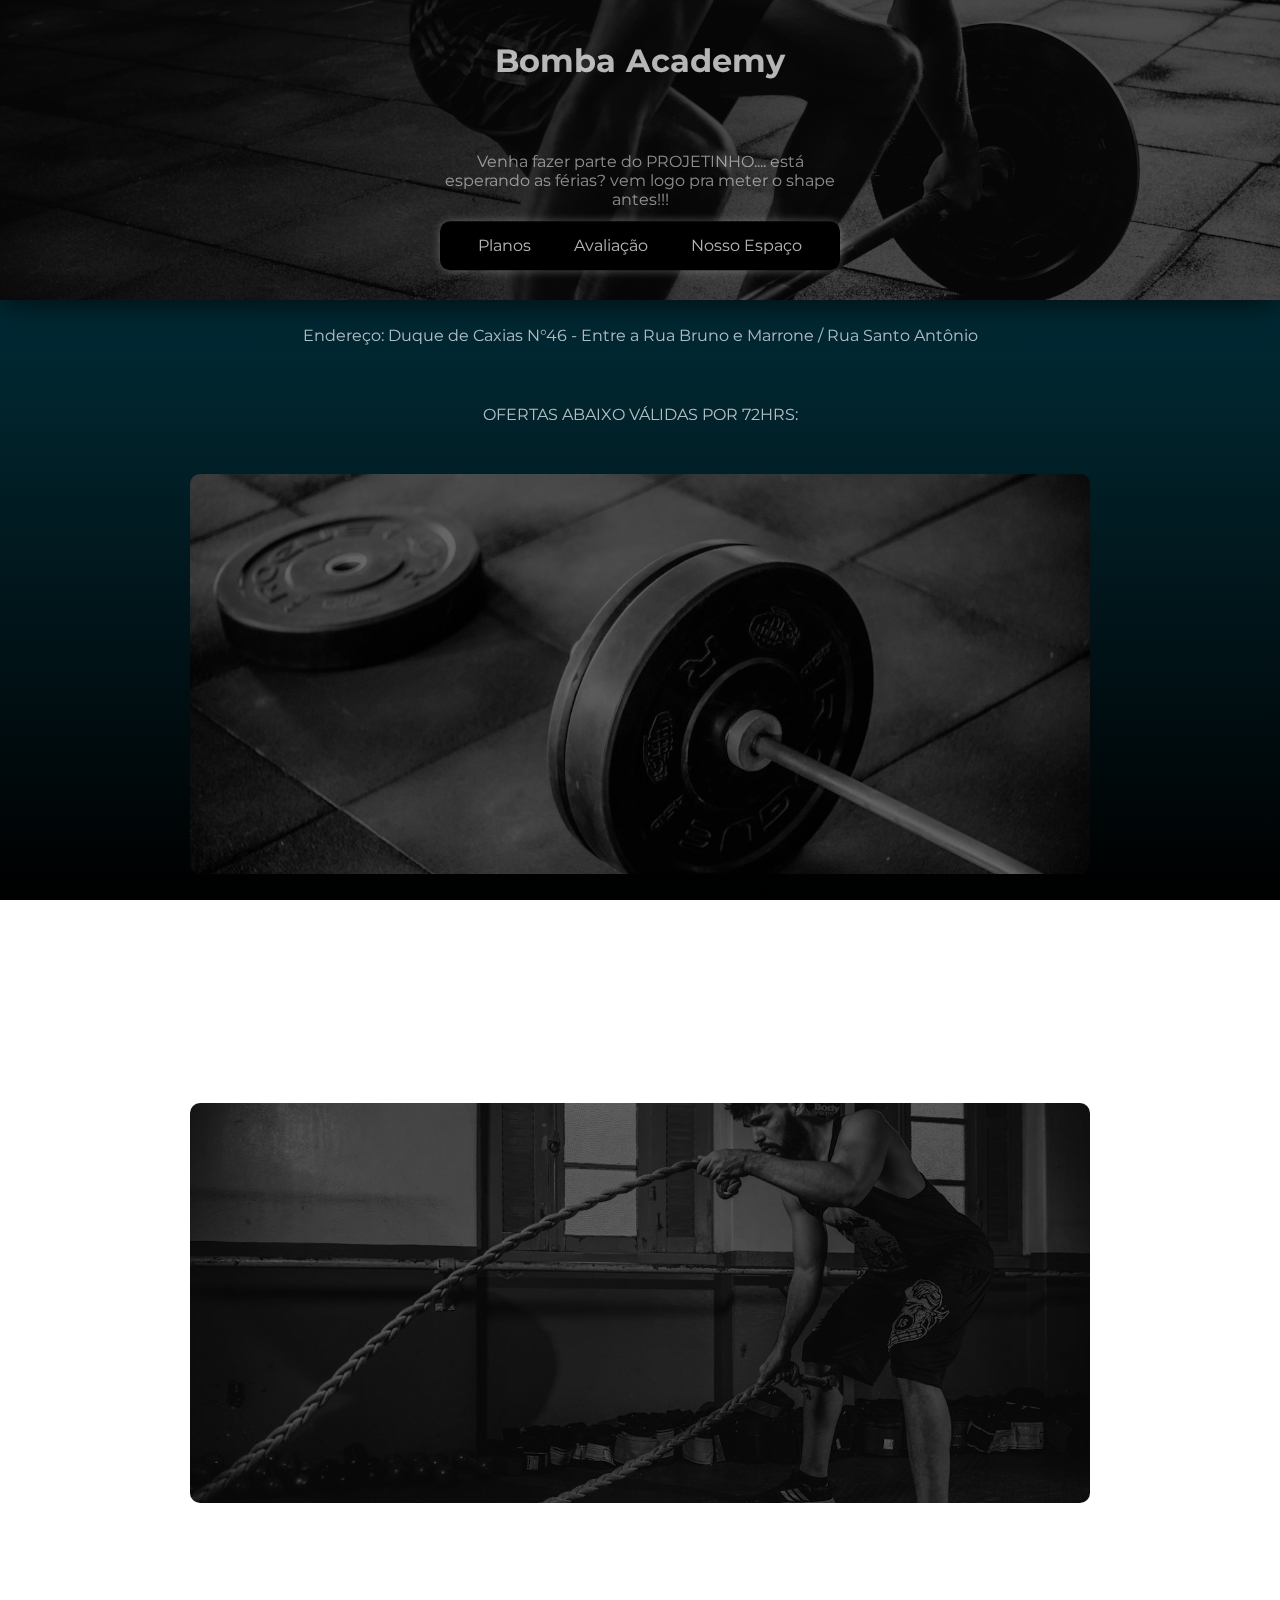
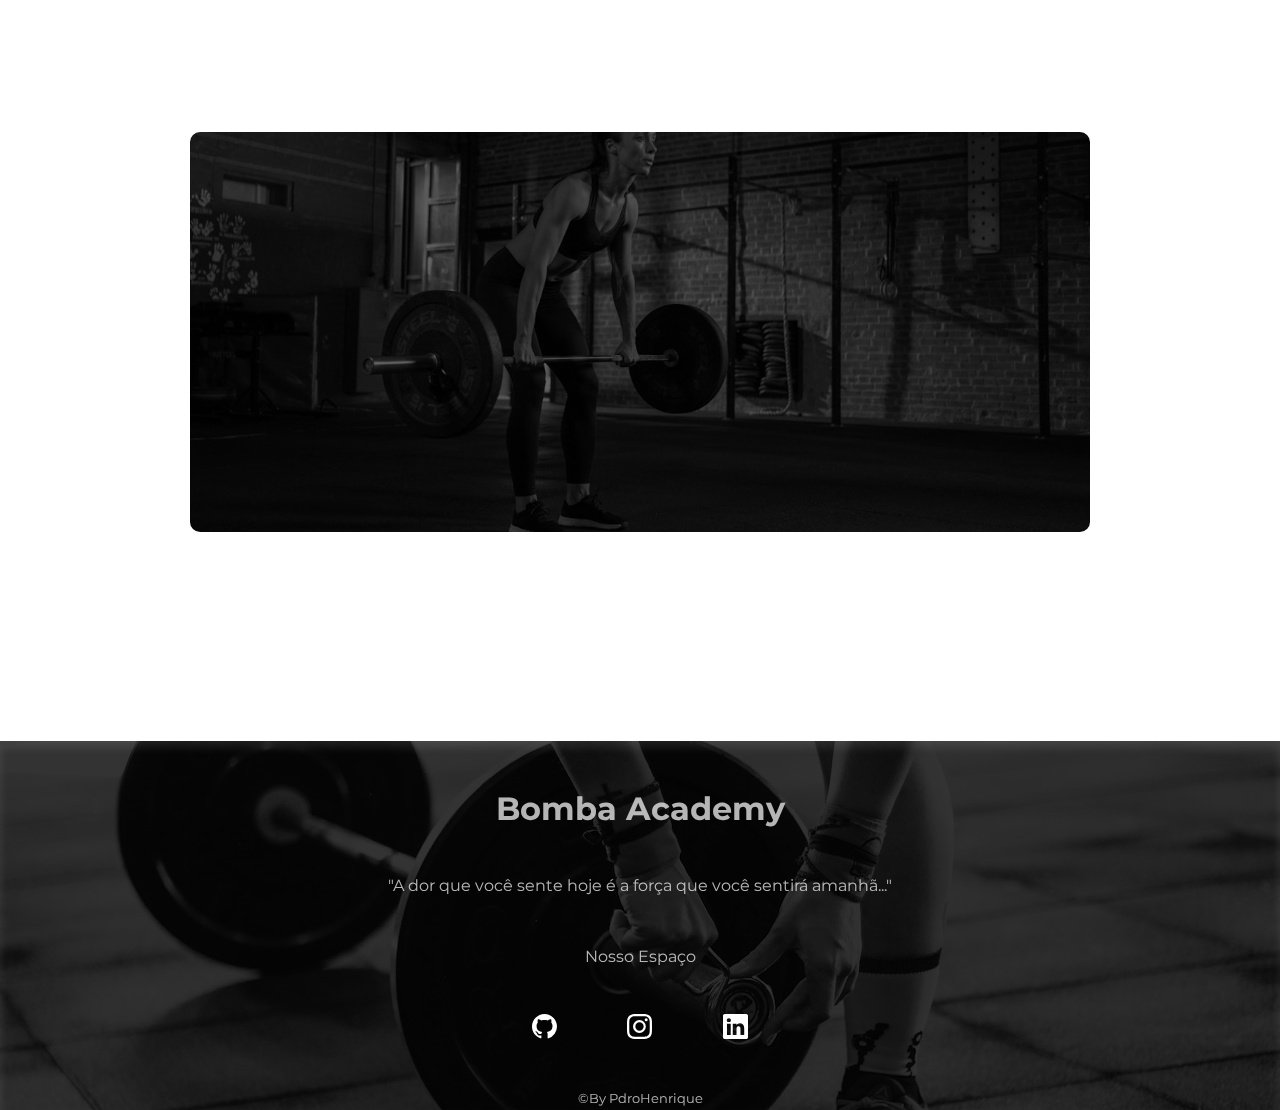
==== index.html @ 067bb62d "projeto academia atualizado" ====
<!DOCTYPE html>
<html lang="pt-BR">

<head>
    <meta charset="UTF-8">
    <meta name="viewport" content="width=device-width, initial-scale=1.0">
    <title>Bomba Academy</title>
    <link rel="stylesheet" href="styles/style.css">
    <link rel="stylesheet" href="styles/media.css">
</head>

<body>

    <main id="container-main">
        <div class="carousel">
            <div class="carousel-images">
                <img src="img/roulette/img-roll1.jpg" alt="Imagem 1">
                <img src="img/roulette/img-roll2.jpg" alt="Imagem 2">
                <img src="img/roulette/img-roll3.jpg" alt="Imagem 3">
            </div>
            <h1>Bomba<span>Academy</span></h1>
            <p>
                Venha fazer parte do PROJETINHO.... está esperando as férias? vem logo pra meter o shape antes!!!
            </p>
        </div>
        <nav id="container-menu">
            <ul>
                <li><a href="index.html">Planos</a></li>
                <li><a href="avaliable.html">Avaliação</a></li>
                <li><a href="about.html">Nosso Espaço</a></li>
            </ul>
        </nav>
        <section id="container-content">
            <p>
                Endereço: Duque de Caxias N°46 - Entre a Rua Bruno e Marrone / Rua Santo Antônio
            </p>
            
        </section>
        
        <section class="container-button">
            
            <p>
                OFERTAS ABAIXO VÁLIDAS POR 72HRS:
            </p>

            <section class="container-button">
                <div class="container-img" id="image-yearly">
                    <img src="img/anual.jpg" alt="Foto Anual">
                    <ul>
                        <li> <img class="image-svg" src="img/washer.svg" alt=""> Sem Restrição de horário</li>
                        <li><img class="image-svg" src="img/washer.svg" alt=""> Acesso livre a todas as aulas</li>
                        <li><img class="image-svg" src="img/washer.svg" alt=""> Direito a um armário pessoal</li>
                        <li><img class="image-svg" src="img/washer.svg" alt=""> Direito a vaga no estacionamento</li>
                        <li><img class="image-svg" src="img/washer.svg" alt=""> Participa dos sorteios mensais</li>
                    </ul>
                </div>
                <p>
                    PLANO ANUAL: R$ 1.368.00 - 5% OFF!!!
                </P>
                <a href="payment-pag.html" target="_blank" rel="noopener noreferrer"><button> Tá ruim? Matricula ae</button></a>
            </section>
     
            <section class="container-button">
                <div class="container-img" id="image-monthly">
                    <img src="img/mensal.jpg" alt="Foto mensal">
                    <ul>
                        <li> <img class="image-svg" src="img/washer.svg" alt=""> Horário: 13hrs ás 17hrs</li>
                        <li><img class="image-svg" src="img/washer.svg" alt=""> De Segunda á Sexta</li>
                        <li><img class="image-svg" src="img/washer.svg" alt=""> Sem direito a armário</li>
                        <li><img class="image-svg" src="img/washer.svg" alt=""> Sem direito ao estacionamento</li>
                        <li><img class="image-svg" src="img/washer.svg" alt=""> Sem sorteios</li>
                    </ul>
                </div>
                <p>
                    PLANO MENSAL: R$ 120.00
                </p>
                <a href="payment-mensal.html" target="_blank" rel="noopener noreferrer"><button>Tá ruim? Matricula ae</button></a>
            </section>

            <section class="container-button">
                <div class="container-img" id="image-weekly">
                    <img src="img/semanal.jpg" alt="Foto semanal">
                    <ul>
                        <li> <img class="image-svg" src="img/washer.svg" alt=""> Horário: 15hrs ás 19hrs</li>
                        <li><img class="image-svg" src="img/washer.svg" alt=""> De Segunda á Sexta</li>
                        <li><img class="image-svg" src="img/washer.svg" alt=""> Sem direito a armário</li>
                        <li><img class="image-svg" src="img/washer.svg" alt=""> Sem direito ao estacionamento</li>
                        <li><img class="image-svg" src="img/washer.svg" alt=""> Sem sorteios</li>
                    </ul>                
                </div>
                <p>
                    PLANO SEMANAL: R$ 64.99
                </p>
                <a href="payment-week.html" target="_blank" rel="noopener noreferrer"><button>Tá ruim? Matricula ae</button></a>
            </section>
            
        </section>
    </main>

    <footer>
        <section id="container-footer">
            <h1>Bomba Academy</h1>
            <p>"A dor que você sente hoje é a força que você sentirá amanhã..."</p>
            <a href="about.html" target="_blank"  rel="noopener noreferrer">Nosso Espaço</a>
            <ul>
                <li><a class="footer-social" href="#"><abbr title="GitHub"><img src="img/social/github.svg" alt=""></abbr></a></li>
                <li><a class="footer-social" href="#"><abbr title="Instagram"><img src="img/social/instagram.svg" alt=""></abbr></a></li>
                <li><a class="footer-social" href="#"><abbr title="Linkedln"><img src="img/social/linkedin.svg" alt=""></abbr></a></li>
            </ul>
            <p>&copy;By PdroHenrique</p>
        </section>
    </footer>
    
    <script src="js/script.js"></script>
</body>

</html>
---- styles/style.css ----
@charset "UTF-8";

@import url('https://fonts.googleapis.com/css2?family=Montserrat:ital,wght@0,100..900;1,100..900&display=swap');
* 
{
    margin: 0px;
    padding: 0px;
    box-sizing: border-box;
    font-family: "Montserrat", sans-serif;
    color: rgba(255, 255, 255, 0.705);
    -webkit-tap-highlight-color: transparent;
}


input::-webkit-outer-spin-button,
input::-webkit-inner-spin-button 
{
    -webkit-appearance: none;
}

body::-webkit-scrollbar
{
    background-color: #011F26;
    width: 10px;
}

body::-webkit-scrollbar-thumb
{
    background-color: white;
    border-radius: 20px;
}


button
{
    cursor: pointer;
    background-color: #ffffff23;
    transform: scale(1.0);
    box-shadow: 0px 0px 5px rgba(255, 255, 255, 0.363);
    transition: box-shadow 0.5s ease-in-out, transform 0.2s;
    letter-spacing: 2px;
}
button:hover
{
    box-shadow: 0px 0px 7px 2px rgba(255, 255, 255, 0.363);
}

button:active
{
    box-shadow: 0px 0px 20px 5px rgba(255, 255, 255, 0.363);
    transform: scale(0.97);
}

body 
{
    max-width: 100vw;
    background:  linear-gradient(0deg, rgba(0,0,0,1) 0%, rgba(1,45,56,1) 70%, rgba(2,81,100,1) 100%, rgba(2,85,105,1) 100%);
    background-position: center center;
    background-repeat: no-repeat;
    background-attachment: fixed;
    height: 100vh;
    position: relative;
}

.carousel 
{
    position: relative;
    max-width: 100vw;
    height: 300px;
    margin: auto;
    overflow: hidden;
    box-shadow: 0px 6px 30px rgba(0, 0, 0, 0.658);
    margin-bottom: 1em;
}

.carousel-images
{
    display: flex;
    transition: transform 0.5s ease;
    width: 100vw;
}

.carousel-images>img 
{
    object-fit: cover;
    filter: brightness(30%) grayscale(100);
    width: 100vw;
}
.carousel h1 
{
    position: absolute;
    top: 20%;
    left: 50%;
    transform: translate(-50%, -50%);
}

span 
{
    margin-left: 10px;
}
.carousel p
{
    position: absolute;
    top: 60%;
    left: 50%;
    transform: translate(-50%, -50%);
    width: 400px;
    text-align: center;
    color: rgba(255, 255, 255, 0.534);

    
}

#container-menu
{
    width: 400px;
    position: absolute;
    z-index: 1;
    top: 26%;
    left: 50%;
    transform: translate(-50%, -26%);
    box-shadow: 0px 0px 10px rgba(255, 255, 255, 0.281);
    border-radius: 10px;
    padding-block: 10px;
    background-color: rgb(0, 0, 0);
}
#container-menu > ul, li
{
    display: flex;
    justify-content: space-evenly;
    list-style: none;
    transition: filter 0.5s ease-in-out;
}
#container-menu > ul a
{
    text-decoration: none;
    padding: 5px;
    background-color: rgba(0, 0, 0, 0);
    position: relative;
}
#container-menu > ul a::after
{
    content: "";
    position: absolute;
    width: 100%;
    transform: scaleX(0);
    height: 2px;
    bottom: -2px;
    left: 0;
    background-color: white;
    transform-origin: bottom left;
    transition: transform 0.3s ease-out;
}
#container-menu > ul a:hover::after
{
    transform: scaleX(1);
    transform-origin: bottom left;
}

#container-menu > ul:hover > :not(:hover)
{
     
    filter: blur(1px);
}


#container-content p 
{
    margin-block-end: 40px;
}

#container-content, .container-button p 
{
    padding: 10px;
    text-align: center;
    font-weight: 400;
}



.container-button 
{
    display: flex;
    flex-direction: column;
    align-items: center;
    gap: 40px;
    padding-bottom: 20px;
    position: relative;
}

.container-button button 
{
    padding: 10px;
    text-align: center;
    font-size: 0.9rem;
    font-weight: 500;
    height: 50px;
    border-radius: 10px;
    border: none;
}

.container-button > div 
{
    position: relative;
    width: 400px;
    height: 300px;
    margin: auto;
    filter: grayscale(100%);
    transition: height 0.5s;
}

.container-img > img 
{
    width: 100%;
    height: 100%;
    object-fit: cover;
    object-position: center center;
    filter: brightness(40%);
    transition: filter 0.5s, box-shadow 0.5s;
    border-radius: 10px;
}

.container-img > img:hover 
{
    box-shadow: 0px 0px 10px 5px rgba(255, 255, 255, 0.363);
}

.image-svg
{
    width: 24px;
}

.container-img ul
{
    position: absolute;
    top: 50%;
    left: 50%;
    font-size: 0.9rem;
    list-style: none;
    transform: translate(-50%, -50%);
    white-space: nowrap;
    display: flex;
    flex-direction: column;
    gap: 30px;
    font-weight: 600;
    visibility: hidden;
    opacity: 0;
    transition: opacity 0.5s;
    cursor: default;
}

.container-img li
{
    display: flex;
    align-items: center;
    gap: 4px;
}


footer
{
    background-image: url("../img/footer-img.jpg");
    background-position: center center;
    background-size: cover;
    background-repeat: no-repeat;
}

footer > section
{
    display: flex;
    flex-direction: column;
    gap: 3em;
    align-items: center;
    box-shadow: inset 0px 6px 10px rgba(255, 255, 255, 0.11);
    padding-top: 3em;
    backdrop-filter: brightness(20%) grayscale(100%);
}

#container-footer > h1
{
    font-size: 2em;
}

#container-footer h1 + p
{
    text-align: center;
    font-size: 1em;
    
}

footer p 
{
    font-size: 0.8rem;
    padding-bottom: 4px;
}

footer ul
{
    list-style: none;
    display: flex;
    justify-content: space-between;
    width: 215.53px;
}

footer a
{
    text-decoration: none;
}
footer a:hover
{
    text-decoration: underline;
}

.footer-social img
{
    filter: brightness(0) saturate(100%) invert(100%) sepia(100%) saturate(1%) hue-rotate(20deg) brightness(103%) contrast(101%);
    width: 25px;
}
---- styles/media.css ----
@charset "UTF-8";

@media screen and (min-width: 768px) and (max-width: 992px)
{
    .container-button > div 
    {
        width: 700px;
        height: 400px;
        transition: width 0.5s ease-in-out, height 0.5s ease-in-out;
    }
    .container-about
    {
        width: 700px;
        transition: width 0.5s ease-in-out, height 0.5s ease-in-out;

    }
}


@media screen and (min-width: 992px) and (max-width: 1200px)
{
    .container-button > div 
    {
        width: 800px;
        height: 400px;
        transition: width 0.5s ease-in-out, height 0.5s ease-in-out;
    }
}

@media screen and (min-width: 1201px)
{
    .container-button > div 
    {
        width: 900px;
        height: 400px;
        transition: width 0.5s ease-in-out, height 0.5s ease-in-out;
    }
}
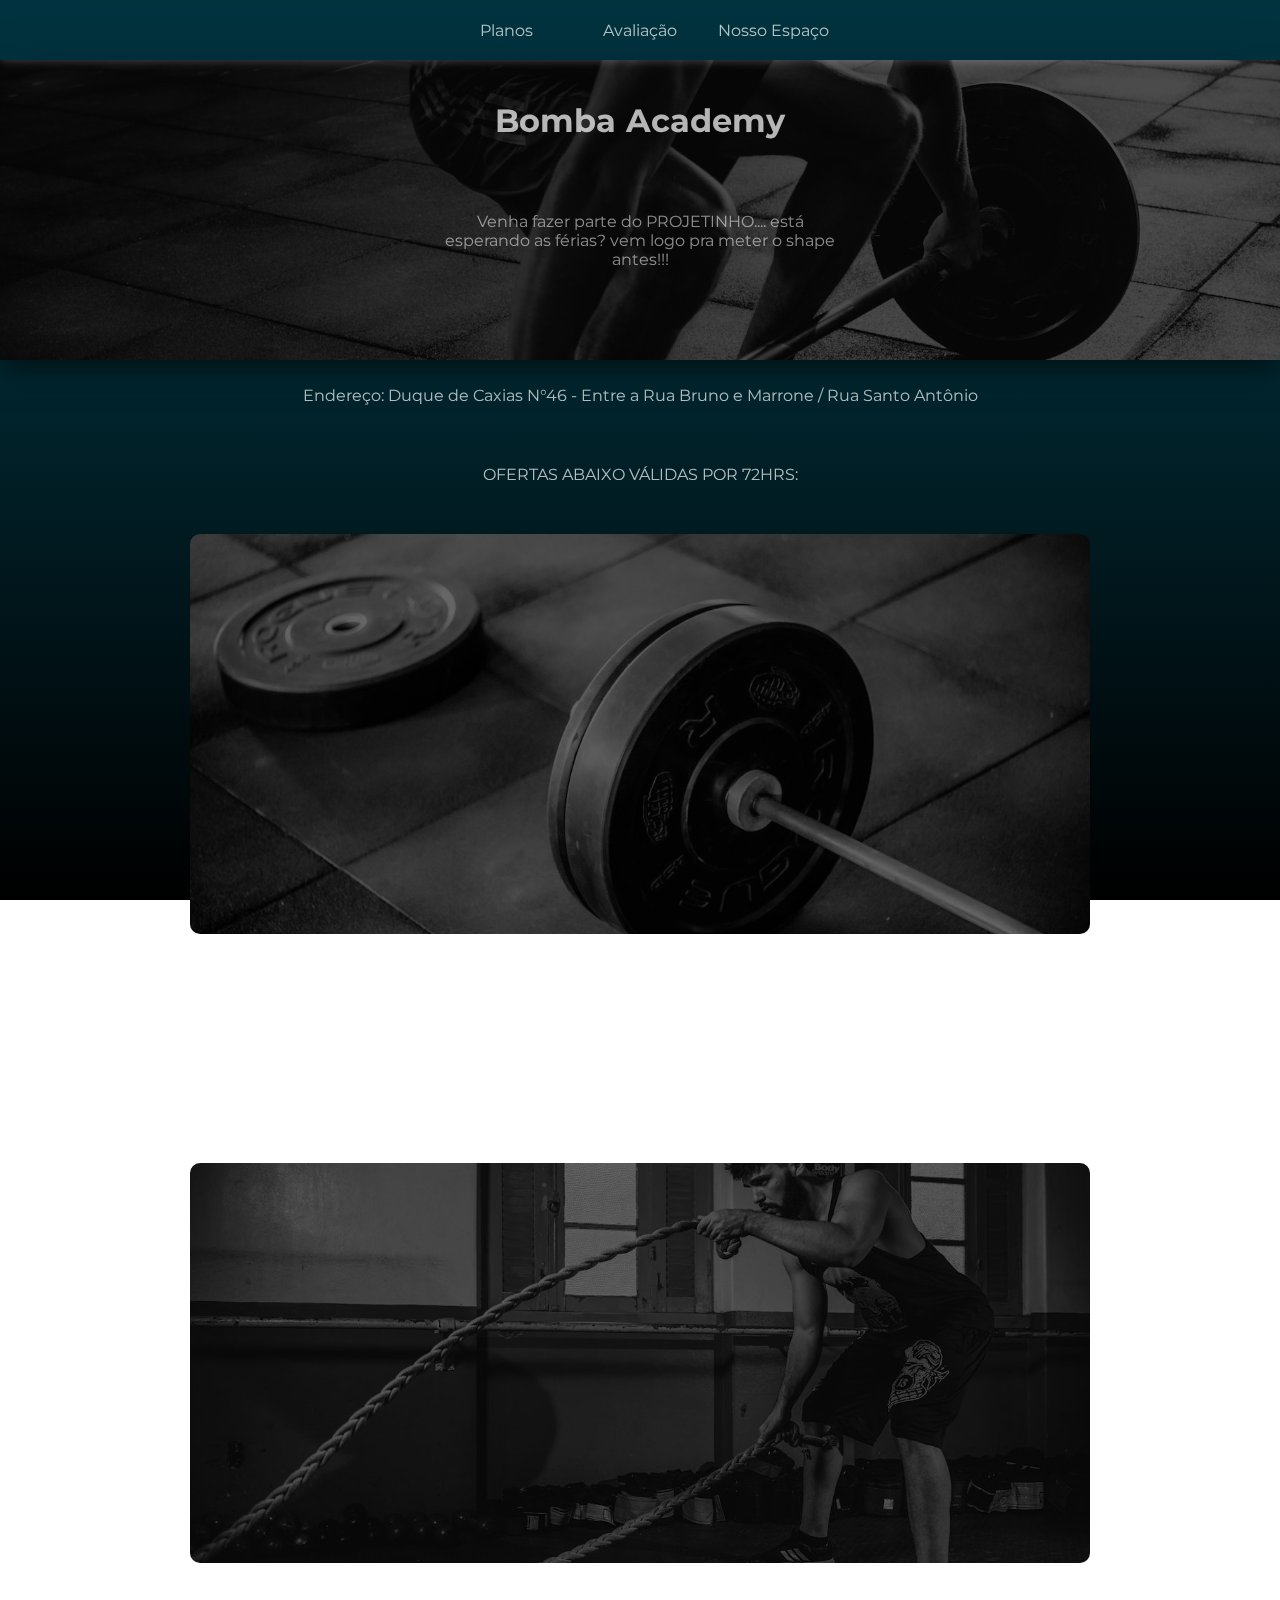
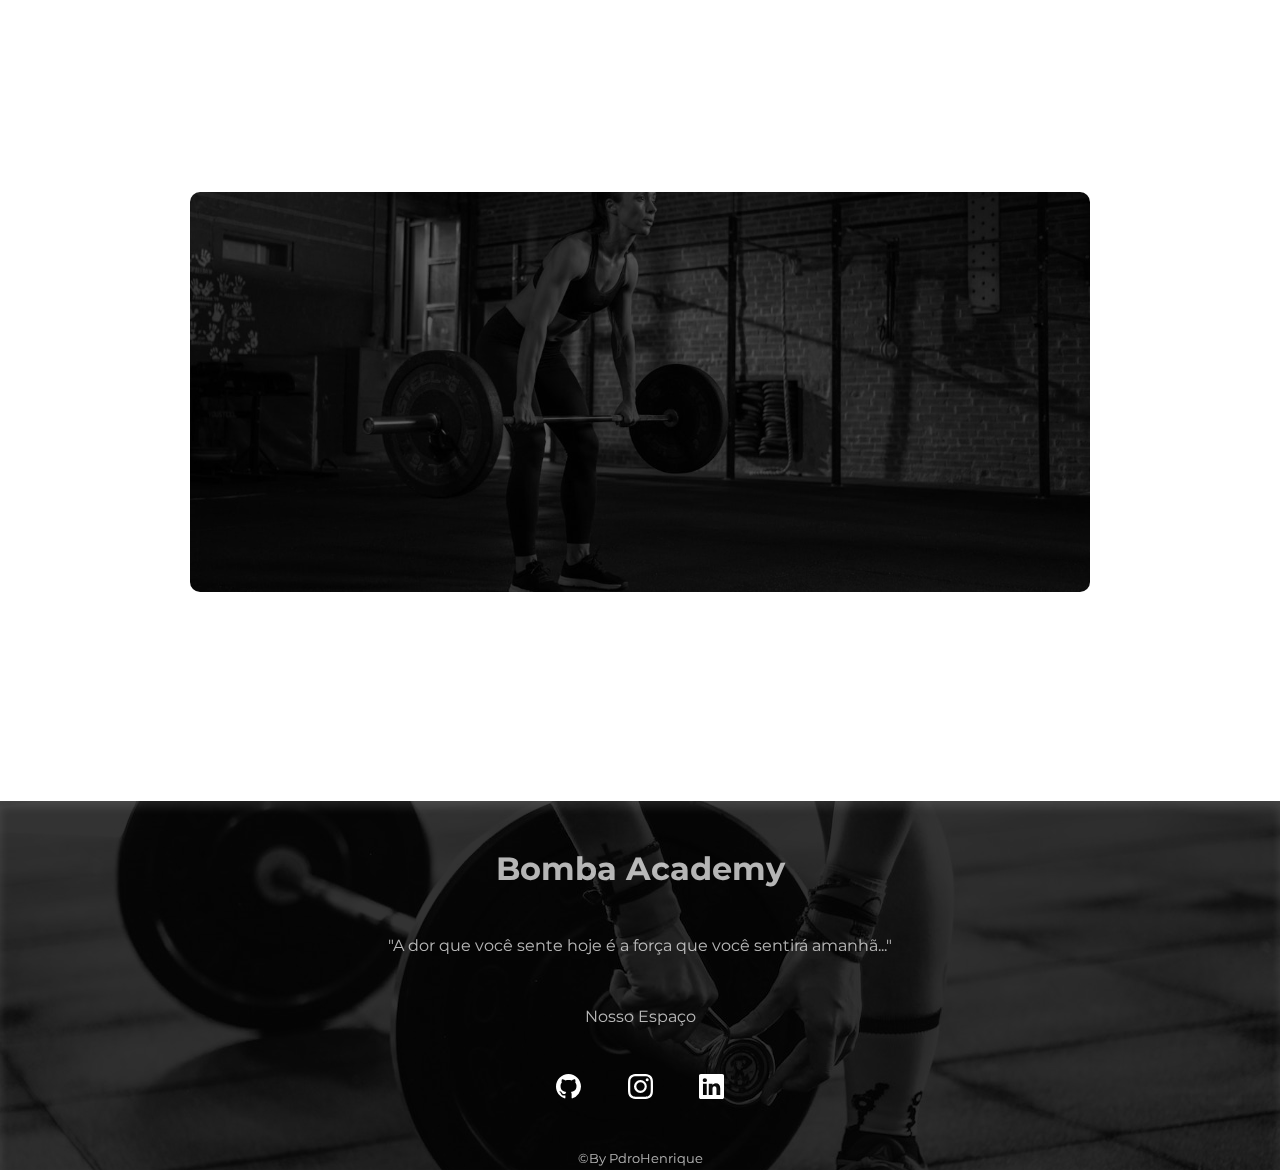
==== commit 8591b4cc: "PROJETO ATUALIZADO" ====
--- a/index.html
+++ b/index.html
@@ -10,7 +10,15 @@
 </head>
 
 <body>
-
+    <header id="container-header">
+        <nav id="container-menu" class="menu">
+            <ul>
+                <li><a href="#container-content">Planos</a></li>
+                <li><a href="avaliable.html">Avaliação</a></li>
+                <li><a href="about.html">Nosso Espaço</a></li>
+            </ul>
+        </nav>
+    </header>
     <main id="container-main">
         <div class="carousel">
             <div class="carousel-images">
@@ -23,13 +31,7 @@
                 Venha fazer parte do PROJETINHO.... está esperando as férias? vem logo pra meter o shape antes!!!
             </p>
         </div>
-        <nav id="container-menu">
-            <ul>
-                <li><a href="index.html">Planos</a></li>
-                <li><a href="avaliable.html">Avaliação</a></li>
-                <li><a href="about.html">Nosso Espaço</a></li>
-            </ul>
-        </nav>
+        
         <section id="container-content">
             <p>
                 Endereço: Duque de Caxias N°46 - Entre a Rua Bruno e Marrone / Rua Santo Antônio
--- a/styles/style.css
+++ b/styles/style.css
@@ -34,20 +34,21 @@
 button
 {
     cursor: pointer;
-    background-color: #ffffff23;
+    background-color: #00000000;
     transform: scale(1.0);
-    box-shadow: 0px 0px 5px rgba(255, 255, 255, 0.363);
-    transition: box-shadow 0.5s ease-in-out, transform 0.2s;
+    box-shadow: 0px 0px 5px rgba(255, 255, 255, 0.164);
+    backdrop-filter: blur(30px);
+    transition: box-shadow 0.3s ease-in-out, transform 0.2s;
     letter-spacing: 2px;
 }
 button:hover
 {
-    box-shadow: 0px 0px 7px 2px rgba(255, 255, 255, 0.363);
+    box-shadow: 0px 0px 6px rgba(255, 255, 255, 0.274);
 }
 
 button:active
 {
-    box-shadow: 0px 0px 20px 5px rgba(255, 255, 255, 0.363);
+    box-shadow: 0px 0px 7px rgba(255, 255, 255, 0.438);
     transform: scale(0.97);
 }
 
@@ -62,67 +63,27 @@
     position: relative;
 }
 
-.carousel 
-{
-    position: relative;
+#container-header
+{
+    height: 60px;
     max-width: 100vw;
-    height: 300px;
-    margin: auto;
-    overflow: hidden;
-    box-shadow: 0px 6px 30px rgba(0, 0, 0, 0.658);
-    margin-bottom: 1em;
-}
-
-.carousel-images
-{
-    display: flex;
-    transition: transform 0.5s ease;
+}
+
+#container-menu
+{
     width: 100vw;
-}
-
-.carousel-images>img 
-{
-    object-fit: cover;
-    filter: brightness(30%) grayscale(100);
-    width: 100vw;
-}
-.carousel h1 
-{
-    position: absolute;
-    top: 20%;
+    height: inherit;
+    position: fixed;
+    z-index: 1;
+    top: 0;
     left: 50%;
-    transform: translate(-50%, -50%);
-}
-
-span 
-{
-    margin-left: 10px;
-}
-.carousel p
-{
-    position: absolute;
-    top: 60%;
-    left: 50%;
-    transform: translate(-50%, -50%);
-    width: 400px;
-    text-align: center;
-    color: rgba(255, 255, 255, 0.534);
-
-    
-}
-
-#container-menu
-{
-    width: 400px;
-    position: absolute;
-    z-index: 1;
-    top: 26%;
-    left: 50%;
-    transform: translate(-50%, -26%);
+    transform: translate(-50%);
     box-shadow: 0px 0px 10px rgba(255, 255, 255, 0.281);
-    border-radius: 10px;
-    padding-block: 10px;
-    background-color: rgb(0, 0, 0);
+    background-color: rgba(0, 0, 0, 0.329);
+    backdrop-filter: blur(30px);
+    display: flex;
+    justify-content: center;
+    align-items: center;
 }
 #container-menu > ul, li
 {
@@ -130,6 +91,7 @@
     justify-content: space-evenly;
     list-style: none;
     transition: filter 0.5s ease-in-out;
+    width: 400px;
 }
 #container-menu > ul a
 {
@@ -148,13 +110,14 @@
     bottom: -2px;
     left: 0;
     background-color: white;
-    transform-origin: bottom left;
+    transform-origin: center center;
     transition: transform 0.3s ease-out;
 }
+
 #container-menu > ul a:hover::after
 {
     transform: scaleX(1);
-    transform-origin: bottom left;
+    transform-origin: center center;
 }
 
 #container-menu > ul:hover > :not(:hover)
@@ -162,6 +125,57 @@
      
     filter: blur(1px);
 }
+
+.carousel 
+{
+    position: relative;
+    max-width: 100vw;
+    height: 300px;
+    margin: auto;
+    overflow: hidden;
+    box-shadow: 0px 6px 30px rgba(0, 0, 0, 0.658);
+    margin-bottom: 1em;
+}
+
+.carousel-images
+{
+    display: flex;
+    transition: transform 0.5s ease;
+    width: 100vw;
+}
+
+.carousel-images>img 
+{
+    object-fit: cover;
+    filter: brightness(30%) grayscale(100);
+    width: 100vw;
+}
+.carousel h1 
+{
+    position: absolute;
+    top: 20%;
+    left: 50%;
+    transform: translate(-50%, -50%);
+}
+
+span 
+{
+    margin-left: 10px;
+}
+.carousel p
+{
+    position: absolute;
+    top: 60%;
+    left: 50%;
+    transform: translate(-50%, -50%);
+    width: 400px;
+    text-align: center;
+    color: rgba(255, 255, 255, 0.534);
+
+    
+}
+
+
 
 
 #container-content p 
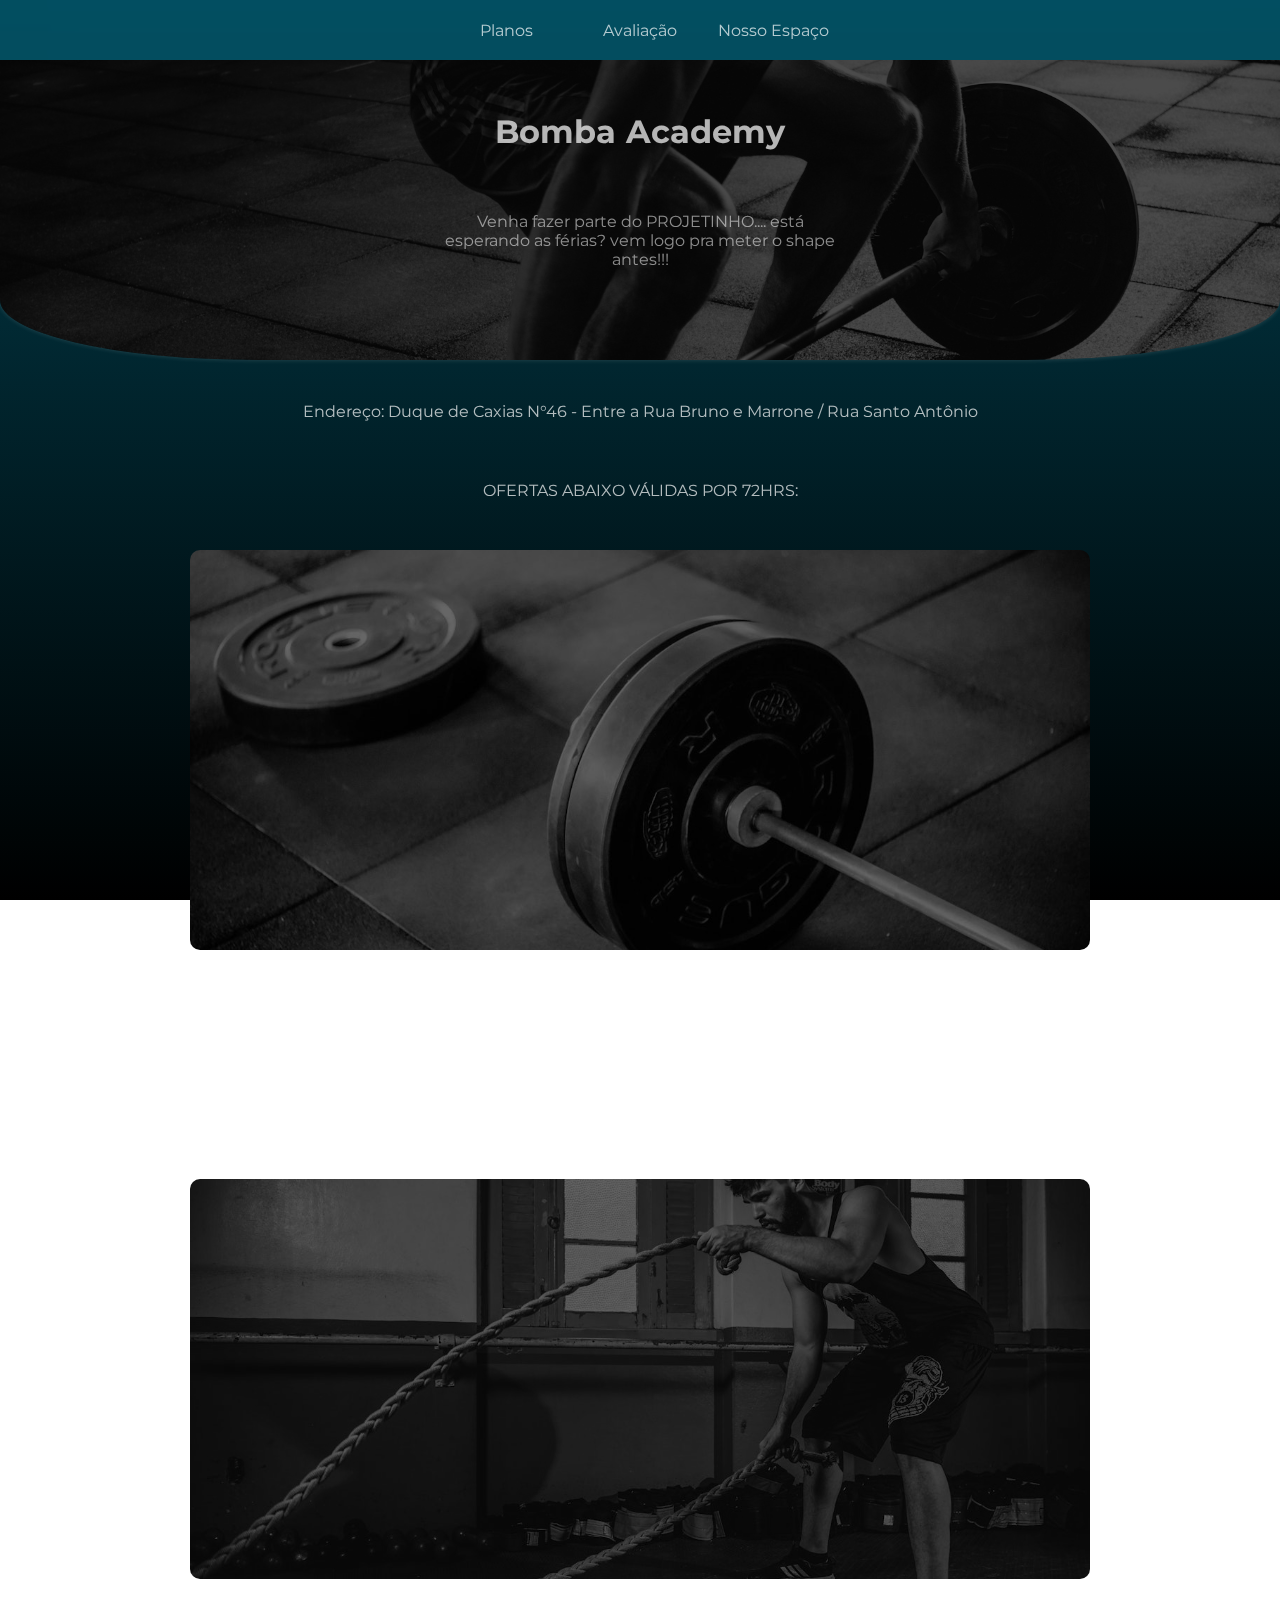
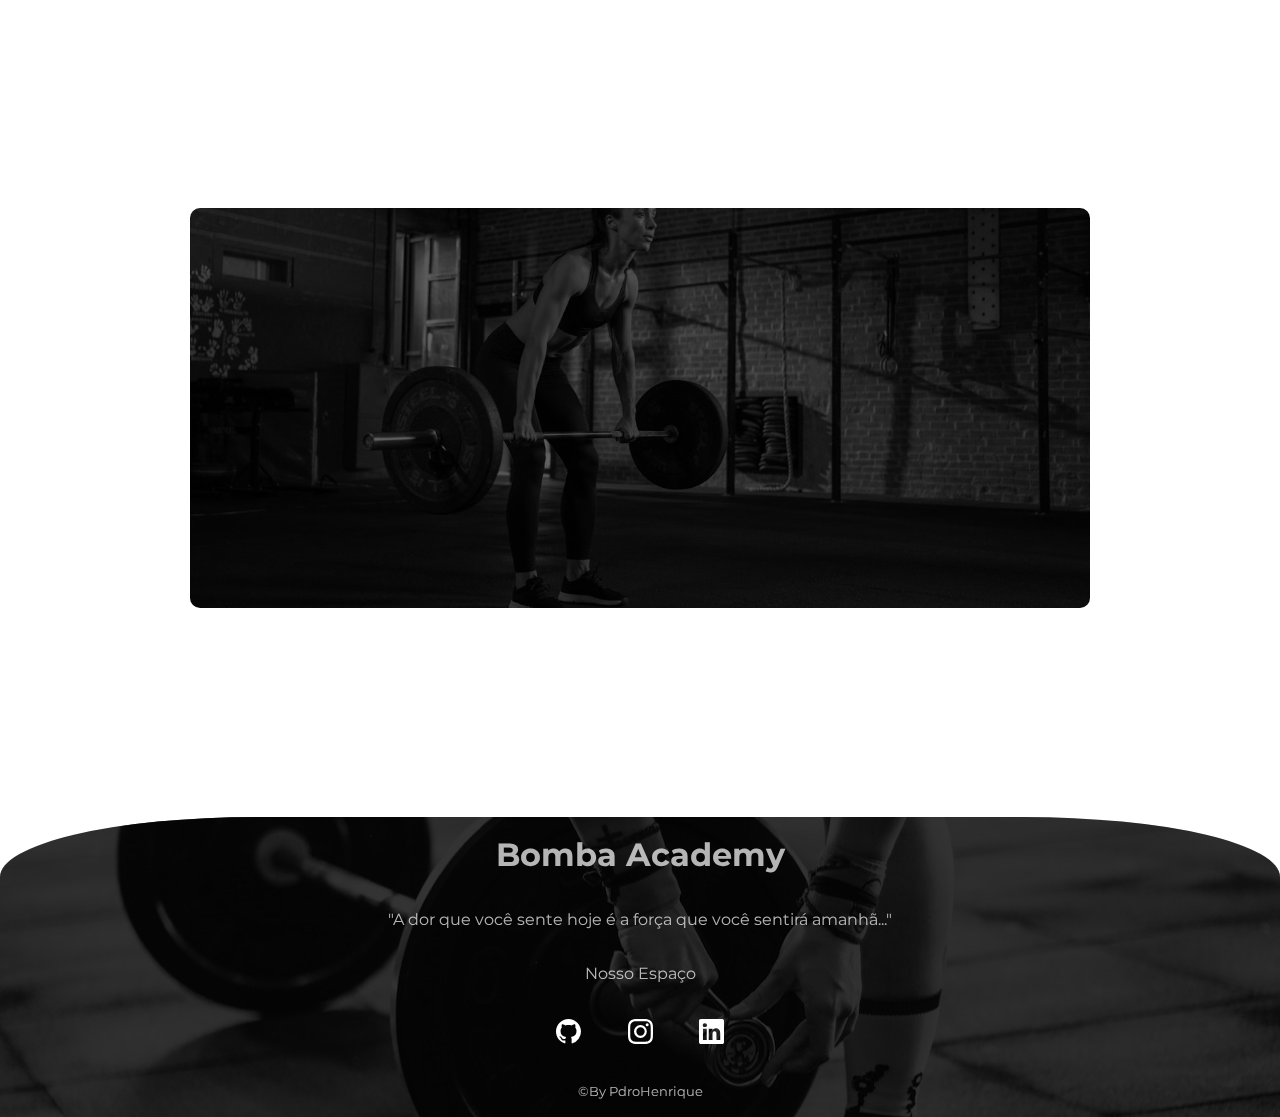
==== commit 659e91d6: "Update index.html" ====
--- a/index.html
+++ b/index.html
@@ -7,9 +7,12 @@
     <title>Bomba Academy</title>
     <link rel="stylesheet" href="styles/style.css">
     <link rel="stylesheet" href="styles/media.css">
+    
+
 </head>
+<body>
+    
 
-<body>
     <header id="container-header">
         <nav id="container-menu" class="menu">
             <ul>
@@ -113,7 +116,6 @@
         </section>
     </footer>
     
-    <script src="js/script.js"></script>
 </body>
-
+<script src="js/script.js"></script>
 </html>--- a/styles/style.css
+++ b/styles/style.css
@@ -11,6 +11,12 @@
     -webkit-tap-highlight-color: transparent;
 }
 
+:root
+{
+    --colorShadowOne: rgba(255, 255, 255, 0.164);
+    --colorShadowTwo: rgba(255, 255, 255, 0.274);
+    --colorShadowThree: rgba(255, 255, 255, 0.438);
+}
 
 input::-webkit-outer-spin-button,
 input::-webkit-inner-spin-button 
@@ -18,16 +24,24 @@
     -webkit-appearance: none;
 }
 
-body::-webkit-scrollbar
-{
-    background-color: #011F26;
-    width: 10px;
-}
-
-body::-webkit-scrollbar-thumb
+::-webkit-scrollbar
+{
+    background: rgba(1,45,56,1);
+    width: 5px;
+    padding-inline: 2px;
+}
+
+
+::-webkit-scrollbar-thumb
+{
+    background-color: rgba(224, 224, 224, 0.301);
+    border-radius: 20px;
+    width: 5px;
+}
+
+::-webkit-scrollbar-thumb:hover
 {
     background-color: white;
-    border-radius: 20px;
 }
 
 
@@ -36,19 +50,19 @@
     cursor: pointer;
     background-color: #00000000;
     transform: scale(1.0);
-    box-shadow: 0px 0px 5px rgba(255, 255, 255, 0.164);
+    box-shadow: 0px 0px 5px var(--colorShadowOne);
     backdrop-filter: blur(30px);
-    transition: box-shadow 0.3s ease-in-out, transform 0.2s;
+    transition: box-shadow 0.5s ease-in-out, transform 0.5s ease-out;
     letter-spacing: 2px;
 }
 button:hover
 {
-    box-shadow: 0px 0px 6px rgba(255, 255, 255, 0.274);
+    box-shadow: 0px 0px 5px var(--colorShadowTwo);
 }
 
 button:active
 {
-    box-shadow: 0px 0px 7px rgba(255, 255, 255, 0.438);
+    box-shadow: 0px 0px 5px var(--colorShadowThree);
     transform: scale(0.97);
 }
 
@@ -78,8 +92,7 @@
     top: 0;
     left: 50%;
     transform: translate(-50%);
-    box-shadow: 0px 0px 10px rgba(255, 255, 255, 0.281);
-    background-color: rgba(0, 0, 0, 0.329);
+    background-color: rgba(0, 0, 0, 0);
     backdrop-filter: blur(30px);
     display: flex;
     justify-content: center;
@@ -133,8 +146,8 @@
     height: 300px;
     margin: auto;
     overflow: hidden;
-    box-shadow: 0px 6px 30px rgba(0, 0, 0, 0.658);
-    margin-bottom: 1em;
+    box-shadow: 0px 0px 5px var(--colorShadowOne);
+    border-radius: 0% 0% 20% 20%;
 }
 
 .carousel-images
@@ -144,18 +157,18 @@
     width: 100vw;
 }
 
-.carousel-images>img 
-{
-    object-fit: cover;
+.carousel-images > img 
+{
     filter: brightness(30%) grayscale(100);
     width: 100vw;
+    min-height: 300px;
 }
 .carousel h1 
 {
     position: absolute;
     top: 20%;
     left: 50%;
-    transform: translate(-50%, -50%);
+    transform: translate(-50%, -20%);
 }
 
 span 
@@ -180,6 +193,7 @@
 
 #container-content p 
 {
+    margin-top: 2em;
     margin-block-end: 40px;
 }
 
@@ -218,7 +232,6 @@
     position: relative;
     width: 400px;
     height: 300px;
-    margin: auto;
     filter: grayscale(100%);
     transition: height 0.5s;
 }
@@ -236,7 +249,7 @@
 
 .container-img > img:hover 
 {
-    box-shadow: 0px 0px 10px 5px rgba(255, 255, 255, 0.363);
+    box-shadow: 0px 0px 5px var(--colorShadowThree);
 }
 
 .image-svg
@@ -248,14 +261,13 @@
 {
     position: absolute;
     top: 50%;
-    left: 50%;
+    left: 60%;
     font-size: 0.9rem;
     list-style: none;
-    transform: translate(-50%, -50%);
+    transform: translate(-60%, -50%);
     white-space: nowrap;
     display: flex;
     flex-direction: column;
-    gap: 30px;
     font-weight: 600;
     visibility: hidden;
     opacity: 0;
@@ -267,6 +279,7 @@
 {
     display: flex;
     align-items: center;
+    justify-content: center;
     gap: 4px;
 }
 
@@ -277,16 +290,18 @@
     background-position: center center;
     background-size: cover;
     background-repeat: no-repeat;
-}
-
-footer > section
+    overflow: hidden;
+    border-radius: 20% 20% 0% 0%;
+}
+
+footer > #container-footer
 {
     display: flex;
     flex-direction: column;
-    gap: 3em;
+    justify-content: space-around;
     align-items: center;
-    box-shadow: inset 0px 6px 10px rgba(255, 255, 255, 0.11);
-    padding-top: 3em;
+    width: 100%;
+    height: 300px;
     backdrop-filter: brightness(20%) grayscale(100%);
 }
 
@@ -299,13 +314,11 @@
 {
     text-align: center;
     font-size: 1em;
-    
 }
 
 footer p 
 {
     font-size: 0.8rem;
-    padding-bottom: 4px;
 }
 
 footer ul
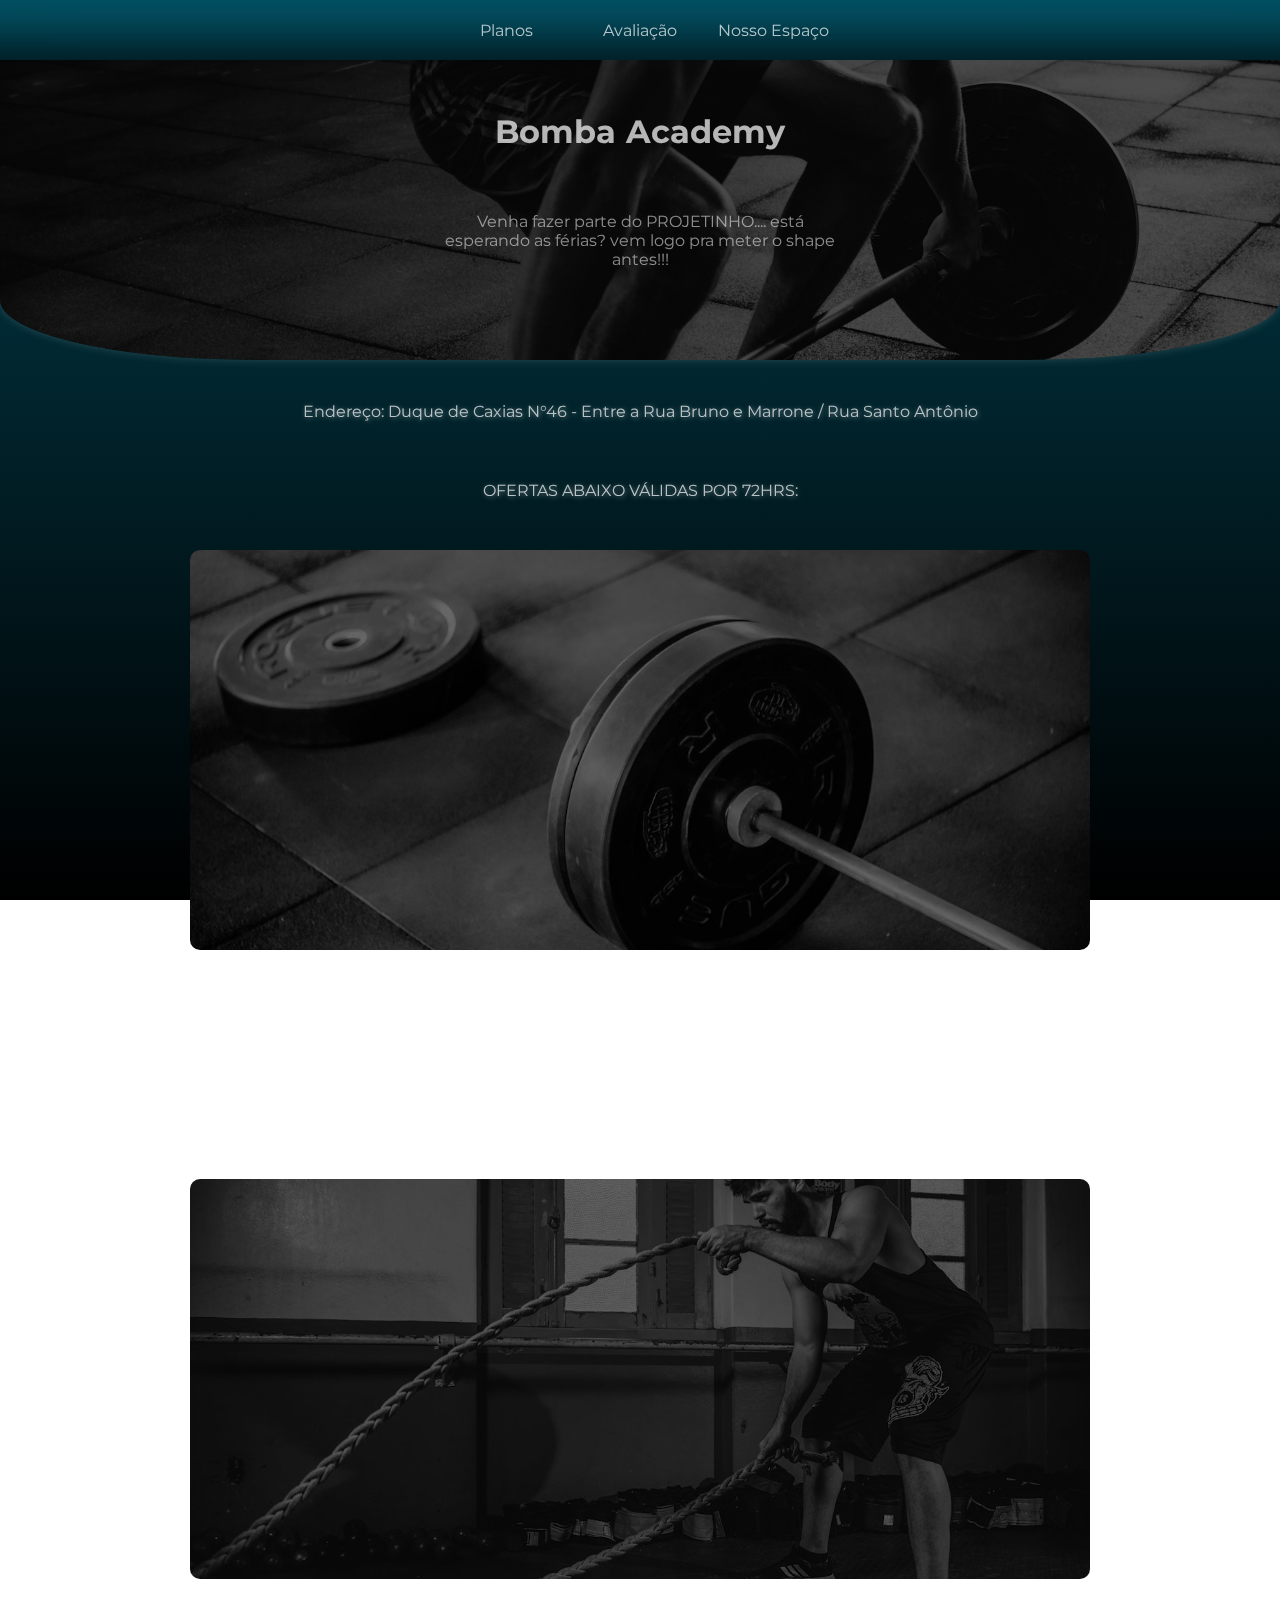
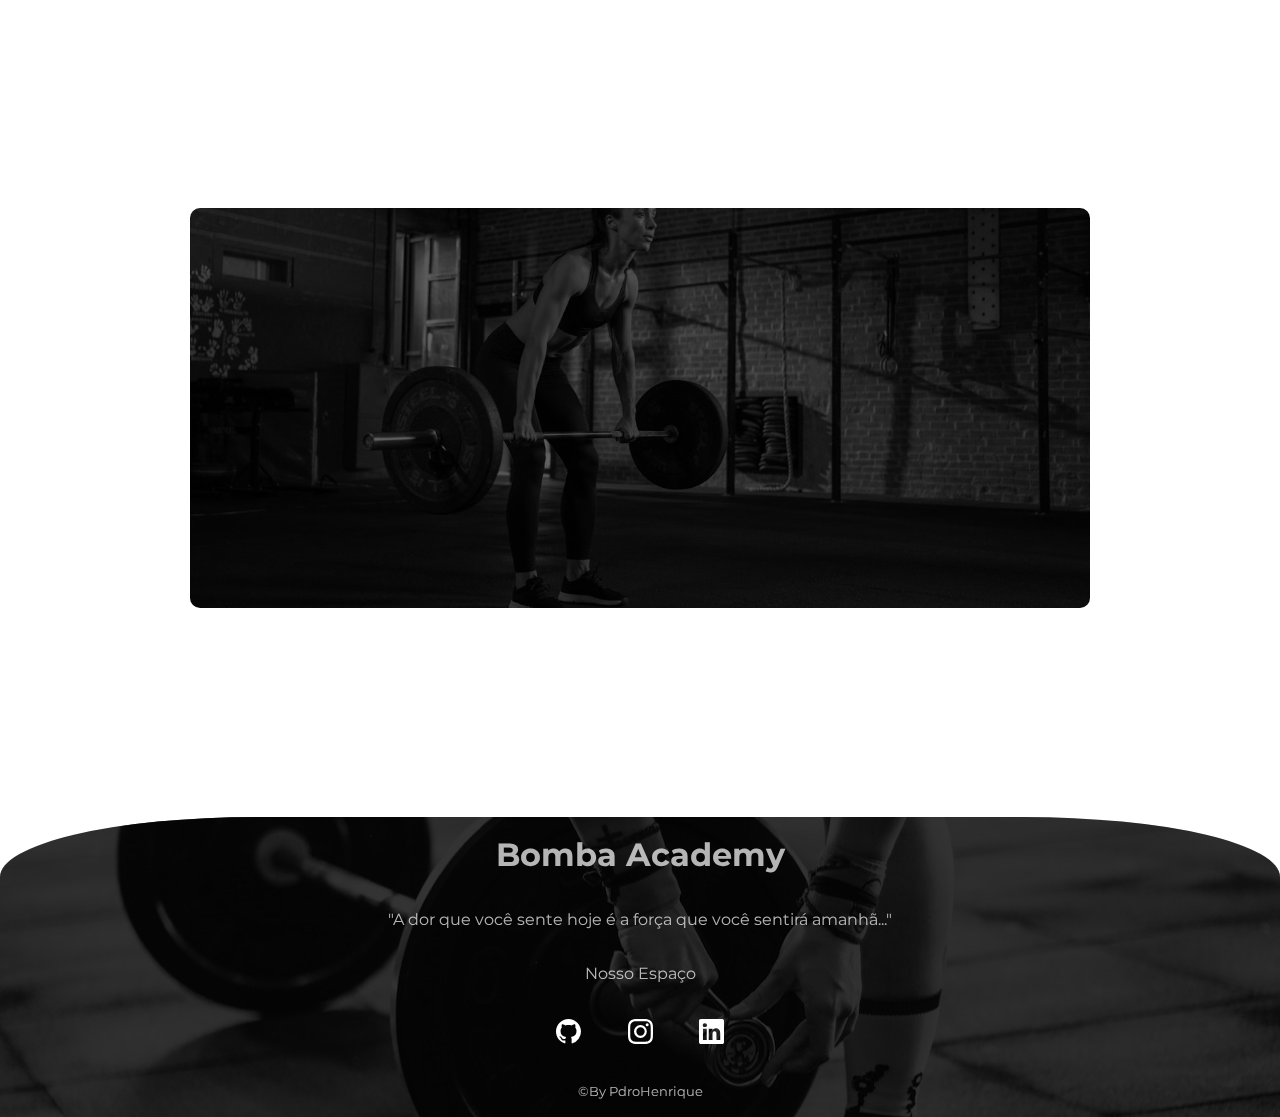
==== commit 29c57abd: "organizei os arquivos" ====
--- a/index.html
+++ b/index.html
@@ -7,8 +7,6 @@
     <title>Bomba Academy</title>
     <link rel="stylesheet" href="styles/style.css">
     <link rel="stylesheet" href="styles/media.css">
-    
-
 </head>
 <body>
     
@@ -62,7 +60,7 @@
                 <p>
                     PLANO ANUAL: R$ 1.368.00 - 5% OFF!!!
                 </P>
-                <a href="payment-pag.html" target="_blank" rel="noopener noreferrer"><button> Tá ruim? Matricula ae</button></a>
+                <a href="/pags/payment-pag.html" target="_blank" rel="noopener noreferrer"><button> Tá ruim? Matricula ae</button></a>
             </section>
      
             <section class="container-button">
@@ -79,7 +77,7 @@
                 <p>
                     PLANO MENSAL: R$ 120.00
                 </p>
-                <a href="payment-mensal.html" target="_blank" rel="noopener noreferrer"><button>Tá ruim? Matricula ae</button></a>
+                <a href="/pags/payment-mensal.html" target="_blank"><button>Tá ruim? Matricula ae</button></a>
             </section>
 
             <section class="container-button">
@@ -96,7 +94,7 @@
                 <p>
                     PLANO SEMANAL: R$ 64.99
                 </p>
-                <a href="payment-week.html" target="_blank" rel="noopener noreferrer"><button>Tá ruim? Matricula ae</button></a>
+                <a href="/pags/payment-week.html" target="_blank"><button>Tá ruim? Matricula ae</button></a>
             </section>
             
         </section>
@@ -106,7 +104,7 @@
         <section id="container-footer">
             <h1>Bomba Academy</h1>
             <p>"A dor que você sente hoje é a força que você sentirá amanhã..."</p>
-            <a href="about.html" target="_blank"  rel="noopener noreferrer">Nosso Espaço</a>
+            <a href="about.html" target="_blank">Nosso Espaço</a>
             <ul>
                 <li><a class="footer-social" href="#"><abbr title="GitHub"><img src="img/social/github.svg" alt=""></abbr></a></li>
                 <li><a class="footer-social" href="#"><abbr title="Instagram"><img src="img/social/instagram.svg" alt=""></abbr></a></li>
@@ -115,7 +113,6 @@
             <p>&copy;By PdroHenrique</p>
         </section>
     </footer>
-    
+    <script src="js/script.js"></script>
 </body>
-<script src="js/script.js"></script>
 </html>--- a/styles/style.css
+++ b/styles/style.css
@@ -92,7 +92,7 @@
     top: 0;
     left: 50%;
     transform: translate(-50%);
-    background-color: rgba(0, 0, 0, 0);
+    background: linear-gradient(0deg, rgba(0, 0, 0, 0.568) 0%, rgba(1, 45, 56, 0.205) 70%, rgba(2, 80, 100, 0.205) 100%, rgba(2, 84, 105, 0.205) 100%);
     backdrop-filter: blur(30px);
     display: flex;
     justify-content: center;
@@ -146,7 +146,7 @@
     height: 300px;
     margin: auto;
     overflow: hidden;
-    box-shadow: 0px 0px 5px var(--colorShadowOne);
+    box-shadow: 0px 0px 10px var(--colorShadowOne);
     border-radius: 0% 0% 20% 20%;
 }
 
@@ -202,6 +202,7 @@
     padding: 10px;
     text-align: center;
     font-weight: 400;
+    text-shadow: 1px 1px 5px var(--colorShadowThree);
 }
 
 
@@ -234,6 +235,7 @@
     height: 300px;
     filter: grayscale(100%);
     transition: height 0.5s;
+    overflow: hidden;
 }
 
 .container-img > img 
@@ -258,13 +260,15 @@
 }
 
 .container-img ul
-{
+{    
+    height: inherit;
+    width: inherit;
     position: absolute;
     top: 50%;
-    left: 60%;
+    left: 70%;
     font-size: 0.9rem;
     list-style: none;
-    transform: translate(-60%, -50%);
+    transform: translate(-50%, -50%);
     white-space: nowrap;
     display: flex;
     flex-direction: column;
@@ -279,7 +283,7 @@
 {
     display: flex;
     align-items: center;
-    justify-content: center;
+    justify-content: start;
     gap: 4px;
 }
 
@@ -292,6 +296,8 @@
     background-repeat: no-repeat;
     overflow: hidden;
     border-radius: 20% 20% 0% 0%;
+    box-shadow: 0px 0px 10px var(--colorShadowOne);
+
 }
 
 footer > #container-footer
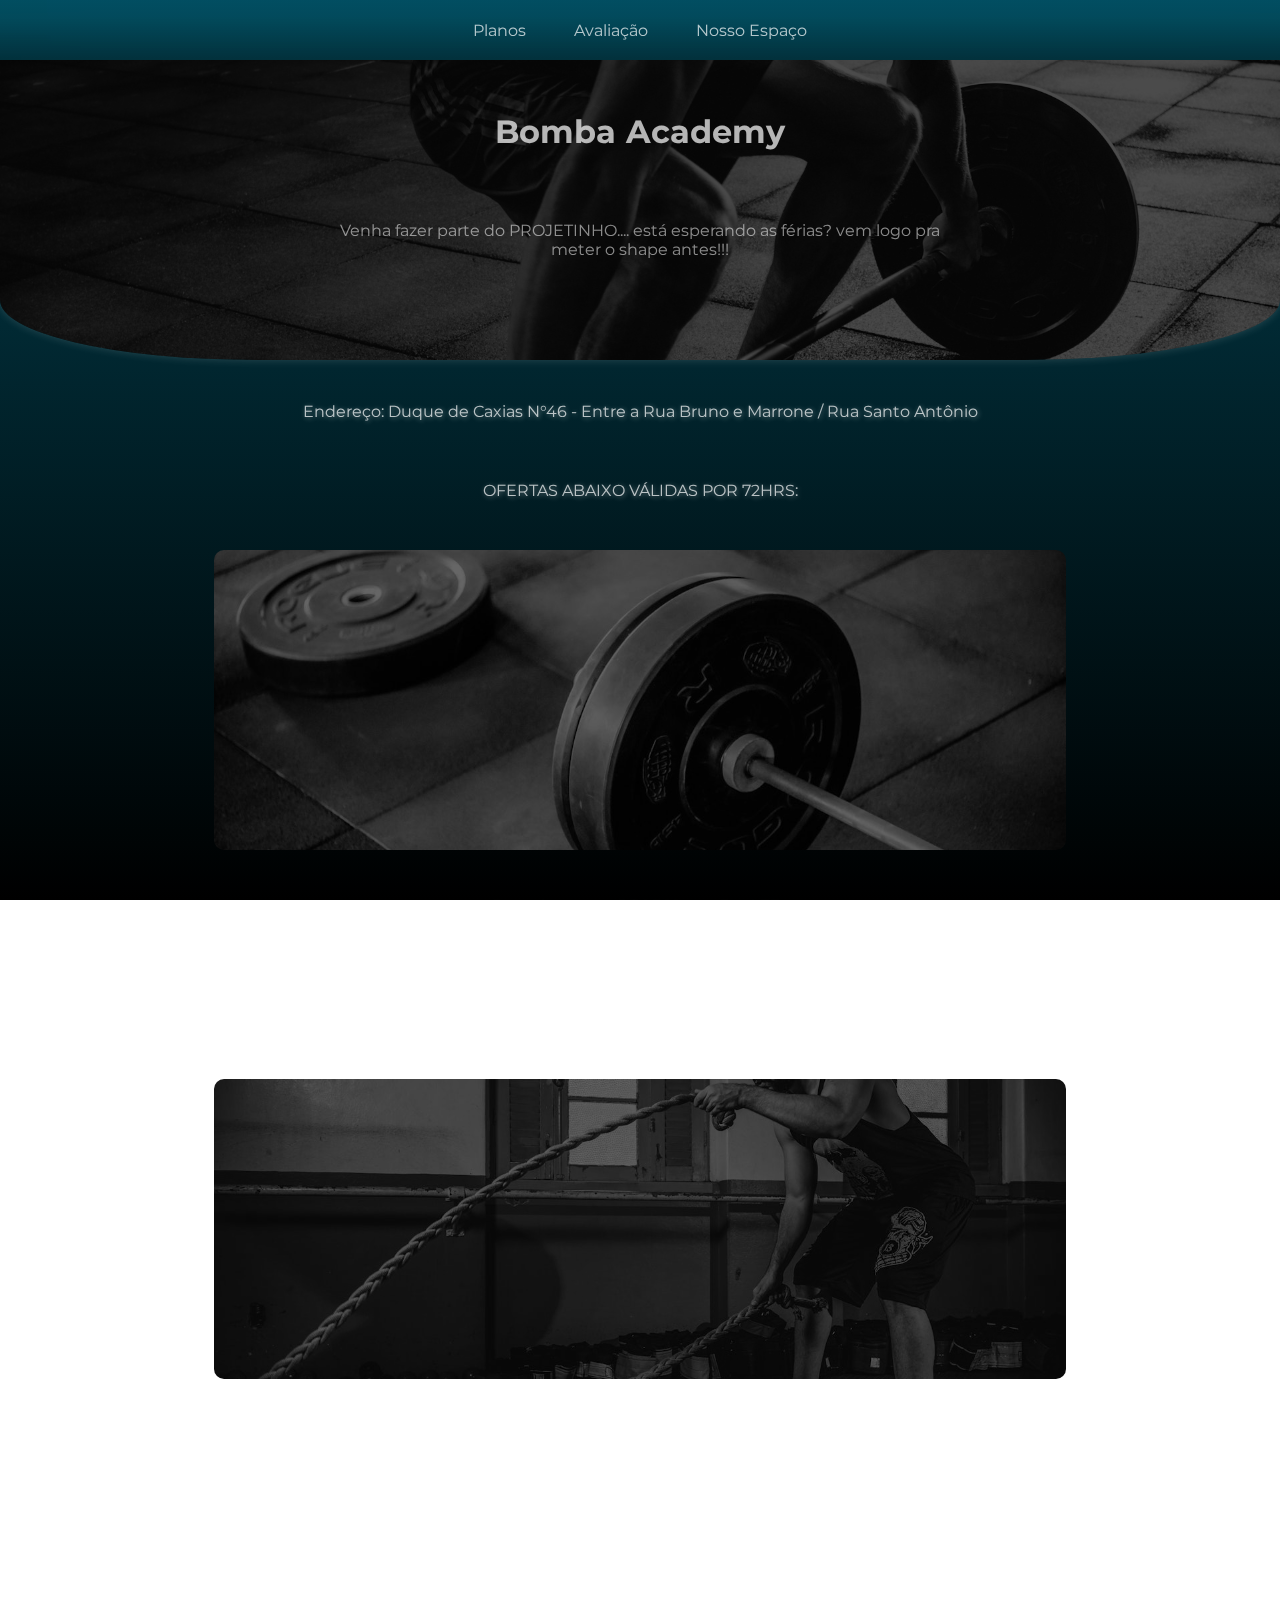
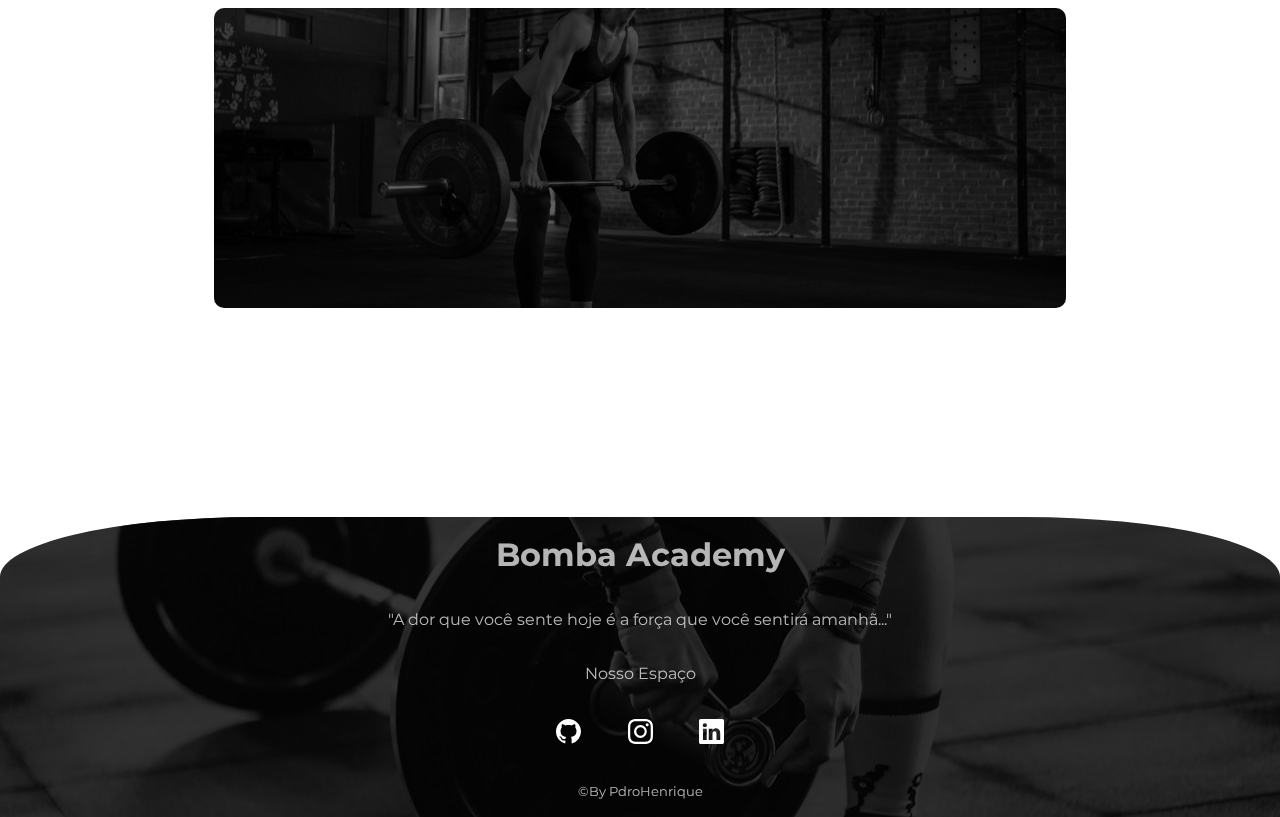
==== commit 5d73a7bf: "ajustando a responsividade" ====
--- a/index.html
+++ b/index.html
@@ -33,70 +33,69 @@
             </p>
         </div>
         
-        <section id="container-content">
-            <p>
-                Endereço: Duque de Caxias N°46 - Entre a Rua Bruno e Marrone / Rua Santo Antônio
-            </p>
+        <section id="container-content-main">
+            <section id="container-content">
+                <p>
+                    Endereço: Duque de Caxias N°46 - Entre a Rua Bruno e Marrone / Rua Santo Antônio
+                </p>
             
-        </section>
-        
-        <section class="container-button">
-            
-            <p>
-                OFERTAS ABAIXO VÁLIDAS POR 72HRS:
-            </p>
-
-            <section class="container-button">
-                <div class="container-img" id="image-yearly">
-                    <img src="img/anual.jpg" alt="Foto Anual">
-                    <ul>
-                        <li> <img class="image-svg" src="img/washer.svg" alt=""> Sem Restrição de horário</li>
-                        <li><img class="image-svg" src="img/washer.svg" alt=""> Acesso livre a todas as aulas</li>
-                        <li><img class="image-svg" src="img/washer.svg" alt=""> Direito a um armário pessoal</li>
-                        <li><img class="image-svg" src="img/washer.svg" alt=""> Direito a vaga no estacionamento</li>
-                        <li><img class="image-svg" src="img/washer.svg" alt=""> Participa dos sorteios mensais</li>
-                    </ul>
-                </div>
-                <p>
-                    PLANO ANUAL: R$ 1.368.00 - 5% OFF!!!
-                </P>
-                <a href="/pags/payment-pag.html" target="_blank" rel="noopener noreferrer"><button> Tá ruim? Matricula ae</button></a>
-            </section>
-     
-            <section class="container-button">
-                <div class="container-img" id="image-monthly">
-                    <img src="img/mensal.jpg" alt="Foto mensal">
-                    <ul>
-                        <li> <img class="image-svg" src="img/washer.svg" alt=""> Horário: 13hrs ás 17hrs</li>
-                        <li><img class="image-svg" src="img/washer.svg" alt=""> De Segunda á Sexta</li>
-                        <li><img class="image-svg" src="img/washer.svg" alt=""> Sem direito a armário</li>
-                        <li><img class="image-svg" src="img/washer.svg" alt=""> Sem direito ao estacionamento</li>
-                        <li><img class="image-svg" src="img/washer.svg" alt=""> Sem sorteios</li>
-                    </ul>
-                </div>
-                <p>
-                    PLANO MENSAL: R$ 120.00
-                </p>
-                <a href="/pags/payment-mensal.html" target="_blank"><button>Tá ruim? Matricula ae</button></a>
-            </section>
-
-            <section class="container-button">
-                <div class="container-img" id="image-weekly">
-                    <img src="img/semanal.jpg" alt="Foto semanal">
-                    <ul>
-                        <li> <img class="image-svg" src="img/washer.svg" alt=""> Horário: 15hrs ás 19hrs</li>
-                        <li><img class="image-svg" src="img/washer.svg" alt=""> De Segunda á Sexta</li>
-                        <li><img class="image-svg" src="img/washer.svg" alt=""> Sem direito a armário</li>
-                        <li><img class="image-svg" src="img/washer.svg" alt=""> Sem direito ao estacionamento</li>
-                        <li><img class="image-svg" src="img/washer.svg" alt=""> Sem sorteios</li>
-                    </ul>                
-                </div>
-                <p>
-                    PLANO SEMANAL: R$ 64.99
-                </p>
-                <a href="/pags/payment-week.html" target="_blank"><button>Tá ruim? Matricula ae</button></a>
             </section>
             
+            <section class="container-button">
+            
+                <p>
+                    OFERTAS ABAIXO VÁLIDAS POR 72HRS:
+                </p>
+                <section class="container-button">
+                    <div class="container-img" id="image-yearly">
+                        <img src="img/anual.jpg" alt="Foto Anual">
+                        <ul>
+                            <li> <img class="image-svg" src="img/washer.svg" alt=""> Sem Restrição de horário</li>
+                            <li><img class="image-svg" src="img/washer.svg" alt=""> Acesso livre a todas as aulas</li>
+                            <li><img class="image-svg" src="img/washer.svg" alt=""> Direito a um armário pessoal</li>
+                            <li><img class="image-svg" src="img/washer.svg" alt=""> Direito a vaga no estacionamento</li>
+                            <li><img class="image-svg" src="img/washer.svg" alt=""> Participa dos sorteios mensais</li>
+                        </ul>
+                    </div>
+                    <p>
+                        PLANO ANUAL: R$ 1.368.00 - 5% OFF!!!
+                    </P>
+                    <a href="/pags/payment-pag.html" target="_blank" rel="noopener noreferrer"><button> Tá ruim? Matricula ae</button></a>
+                </section>
+                <section class="container-button">
+                    <div class="container-img" id="image-monthly">
+                        <img src="img/mensal.jpg" alt="Foto mensal">
+                        <ul>
+                            <li> <img class="image-svg" src="img/washer.svg" alt=""> Horário: 13hrs ás 17hrs</li>
+                            <li><img class="image-svg" src="img/washer.svg" alt=""> De Segunda á Sexta</li>
+                            <li><img class="image-svg" src="img/washer.svg" alt=""> Sem direito a armário</li>
+                            <li><img class="image-svg" src="img/washer.svg" alt=""> Sem direito ao estacionamento</li>
+                            <li><img class="image-svg" src="img/washer.svg" alt=""> Sem sorteios</li>
+                        </ul>
+                    </div>
+                    <p>
+                        PLANO MENSAL: R$ 120.00
+                    </p>
+                    <a href="/pags/payment-mensal.html" target="_blank"><button>Tá ruim? Matricula ae</button></a>
+                </section>
+                <section class="container-button">
+                    <div class="container-img" id="image-weekly">
+                        <img src="img/semanal.jpg" alt="Foto semanal">
+                        <ul>
+                            <li> <img class="image-svg" src="img/washer.svg" alt=""> Horário: 15hrs ás 19hrs</li>
+                            <li><img class="image-svg" src="img/washer.svg" alt=""> De Segunda á Sexta</li>
+                            <li><img class="image-svg" src="img/washer.svg" alt=""> Sem direito a armário</li>
+                            <li><img class="image-svg" src="img/washer.svg" alt=""> Sem direito ao estacionamento</li>
+                            <li><img class="image-svg" src="img/washer.svg" alt=""> Sem sorteios</li>
+                        </ul>
+                    </div>
+                    <p>
+                        PLANO SEMANAL: R$ 64.99
+                    </p>
+                    <a href="/pags/payment-week.html" target="_blank"><button>Tá ruim? Matricula ae</button></a>
+                </section>
+            
+            </section>
         </section>
     </main>
 
--- a/styles/style.css
+++ b/styles/style.css
@@ -68,43 +68,45 @@
 
 body 
 {
-    max-width: 100vw;
+    max-width: 100%;
     background:  linear-gradient(0deg, rgba(0,0,0,1) 0%, rgba(1,45,56,1) 70%, rgba(2,81,100,1) 100%, rgba(2,85,105,1) 100%);
     background-position: center center;
     background-repeat: no-repeat;
     background-attachment: fixed;
-    height: 100vh;
     position: relative;
 }
 
 #container-header
 {
     height: 60px;
-    max-width: 100vw;
+
 }
 
 #container-menu
 {
-    width: 100vw;
+    width: 100%;
     height: inherit;
     position: fixed;
     z-index: 1;
     top: 0;
     left: 50%;
     transform: translate(-50%);
-    background: linear-gradient(0deg, rgba(0, 0, 0, 0.568) 0%, rgba(1, 45, 56, 0.205) 70%, rgba(2, 80, 100, 0.205) 100%, rgba(2, 84, 105, 0.205) 100%);
+    background: linear-gradient(0deg, rgba(0, 0, 0, 0.37) 0%, rgba(1, 45, 56, 0.123) 70%, rgba(2, 80, 100, 0.123) 100%, rgba(2, 84, 105, 0.123) 100%);
     backdrop-filter: blur(30px);
     display: flex;
     justify-content: center;
     align-items: center;
+    white-space: nowrap;
 }
 #container-menu > ul, li
 {
     display: flex;
-    justify-content: space-evenly;
+    align-items: center;
+    justify-content: center;
     list-style: none;
     transition: filter 0.5s ease-in-out;
-    width: 400px;
+    width: 200px;
+
 }
 #container-menu > ul a
 {
@@ -112,6 +114,8 @@
     padding: 5px;
     background-color: rgba(0, 0, 0, 0);
     position: relative;
+    padding-inline: 1.5em;
+
 }
 #container-menu > ul a::after
 {
@@ -142,7 +146,7 @@
 .carousel 
 {
     position: relative;
-    max-width: 100vw;
+    max-width: 100%;
     height: 300px;
     margin: auto;
     overflow: hidden;
@@ -154,13 +158,13 @@
 {
     display: flex;
     transition: transform 0.5s ease;
-    width: 100vw;
+    width: 100%;
 }
 
 .carousel-images > img 
 {
     filter: brightness(30%) grayscale(100);
-    width: 100vw;
+    width: 100%;
     min-height: 300px;
 }
 .carousel h1 
@@ -169,6 +173,8 @@
     top: 20%;
     left: 50%;
     transform: translate(-50%, -20%);
+    width: inherit;
+
 }
 
 span 
@@ -184,11 +190,18 @@
     width: 400px;
     text-align: center;
     color: rgba(255, 255, 255, 0.534);
-
+    width: inherit;
     
 }
 
-
+#container-content-main
+{
+    margin: auto;
+    min-width: 350px;
+    padding-inline: 1.5em;
+    transition: width 0.5s ease-in-out, height 0.5s ease-in-out;
+
+}
 
 
 #container-content p 
@@ -215,6 +228,7 @@
     gap: 40px;
     padding-bottom: 20px;
     position: relative;
+    width: 100%;
 }
 
 .container-button button 
@@ -231,7 +245,7 @@
 .container-button > div 
 {
     position: relative;
-    width: 400px;
+    width: 100%;
     height: 300px;
     filter: grayscale(100%);
     transition: height 0.5s;
--- a/styles/media.css
+++ b/styles/media.css
@@ -1,12 +1,11 @@
 @charset "UTF-8";
+
 
 @media screen and (min-width: 768px) and (max-width: 992px)
 {
-    .container-button > div 
+    #container-content-main 
     {
         width: 700px;
-        height: 400px;
-        transition: width 0.5s ease-in-out, height 0.5s ease-in-out;
     }
     .container-about
     {
@@ -19,20 +18,17 @@
 
 @media screen and (min-width: 992px) and (max-width: 1200px)
 {
-    .container-button > div 
+    #container-content-main 
     {
         width: 800px;
-        height: 400px;
-        transition: width 0.5s ease-in-out, height 0.5s ease-in-out;
     }
 }
 
 @media screen and (min-width: 1201px)
 {
-    .container-button > div 
+    #container-content-main 
     {
         width: 900px;
-        height: 400px;
         transition: width 0.5s ease-in-out, height 0.5s ease-in-out;
     }
 }
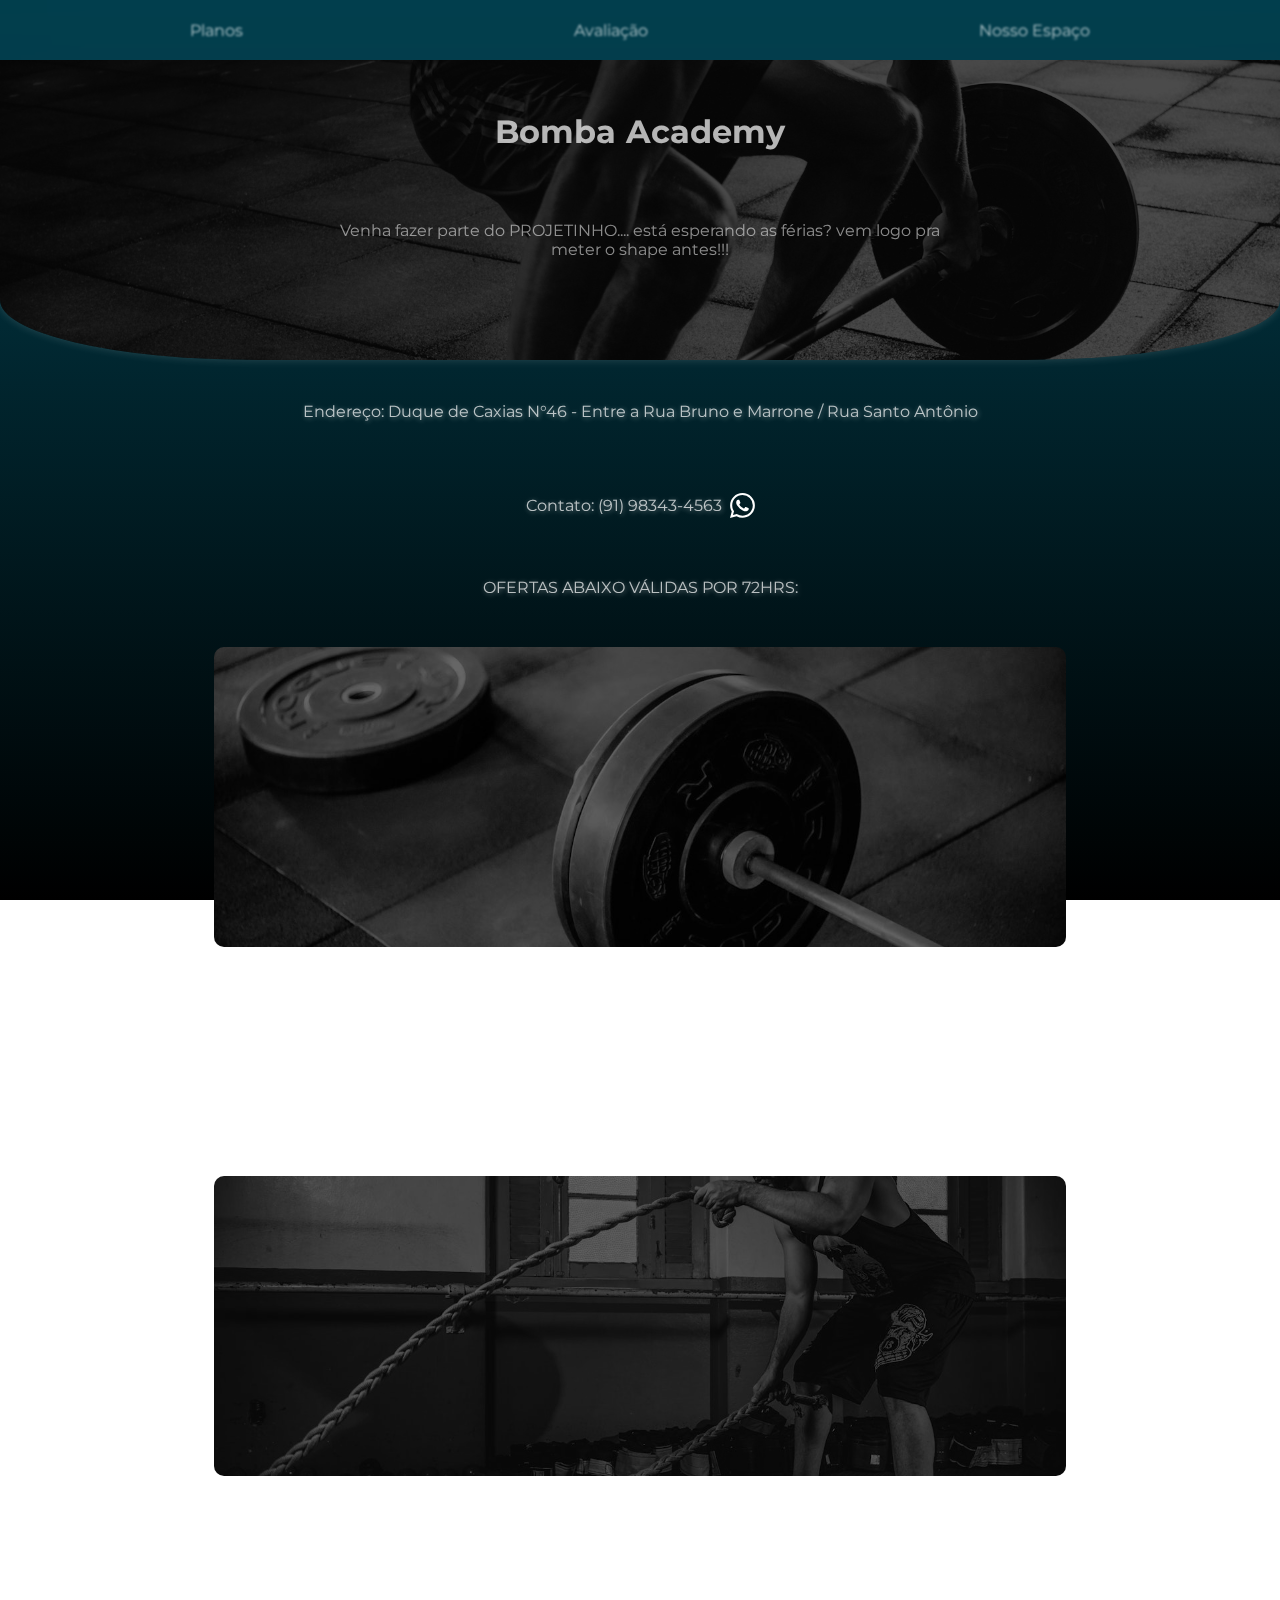
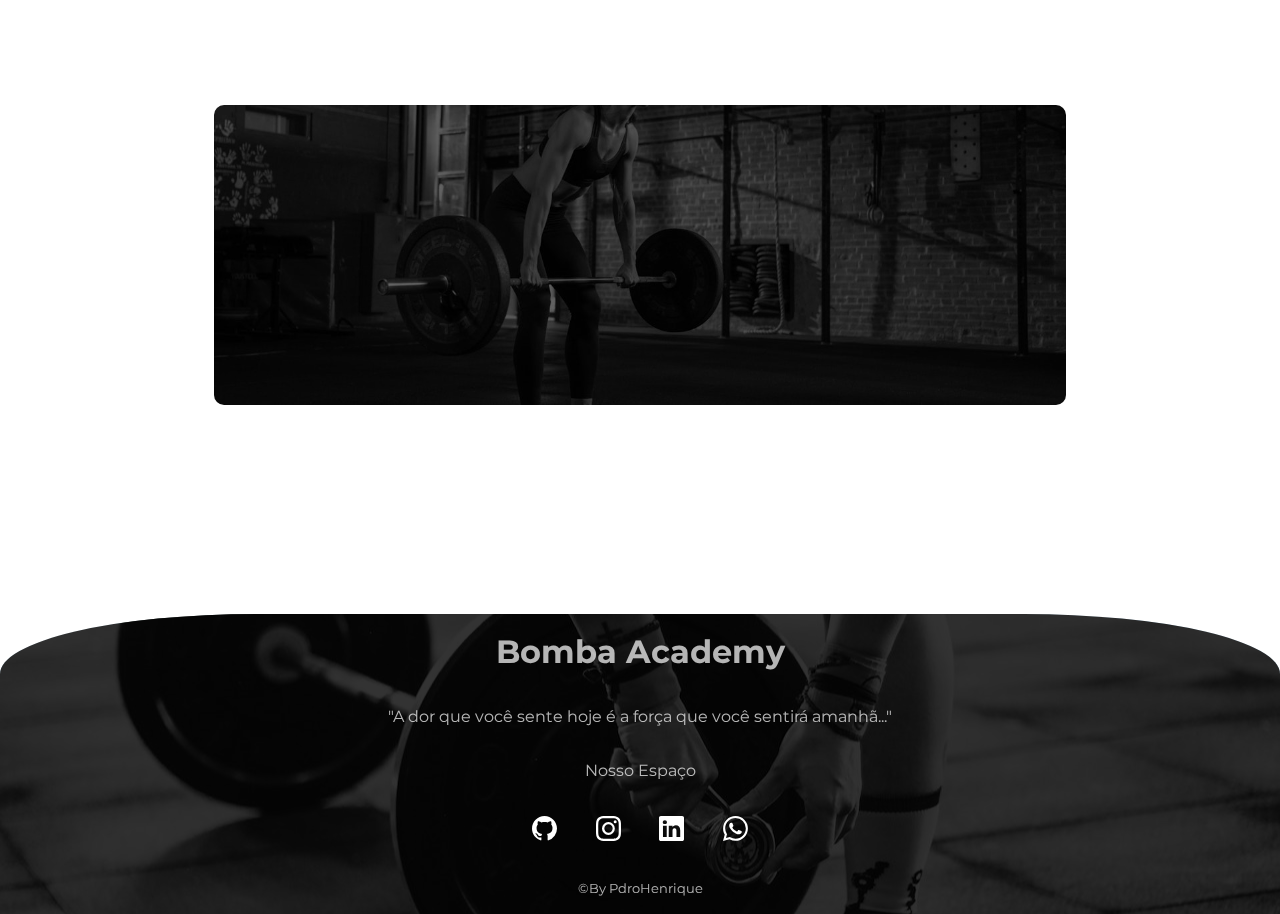
==== commit e5ba26e8: "update" ====
--- a/index.html
+++ b/index.html
@@ -38,7 +38,12 @@
                 <p>
                     Endereço: Duque de Caxias N°46 - Entre a Rua Bruno e Marrone / Rua Santo Antônio
                 </p>
-            
+                <div>
+                    <p>
+                        Contato: (91) 98343-4563
+                    </p>
+                    <img src="img/whatsapp.svg" alt="Logo WhatsApp">
+                </div>
             </section>
             
             <section class="container-button">
@@ -108,6 +113,7 @@
                 <li><a class="footer-social" href="#"><abbr title="GitHub"><img src="img/social/github.svg" alt=""></abbr></a></li>
                 <li><a class="footer-social" href="#"><abbr title="Instagram"><img src="img/social/instagram.svg" alt=""></abbr></a></li>
                 <li><a class="footer-social" href="#"><abbr title="Linkedln"><img src="img/social/linkedin.svg" alt=""></abbr></a></li>
+                <li><a class="footer-social" href="#" target="_blank" rel="noopener noreferrer"><img src="img/whatsapp.svg" alt=""></a></li>
             </ul>
             <p>&copy;By PdroHenrique</p>
         </section>
--- a/styles/style.css
+++ b/styles/style.css
@@ -91,22 +91,21 @@
     top: 0;
     left: 50%;
     transform: translate(-50%);
-    background: linear-gradient(0deg, rgba(0, 0, 0, 0.37) 0%, rgba(1, 45, 56, 0.123) 70%, rgba(2, 80, 100, 0.123) 100%, rgba(2, 84, 105, 0.123) 100%);
+    background: rgba(0, 0, 0, 0.199);
     backdrop-filter: blur(30px);
     display: flex;
     justify-content: center;
-    align-items: center;
-    white-space: nowrap;
-}
-#container-menu > ul, li
-{
-    display: flex;
-    align-items: center;
-    justify-content: center;
+}
+
+#container-menu > ul
+{
+    display: flex;
+    align-items: center;
+    justify-content: space-around;
     list-style: none;
     transition: filter 0.5s ease-in-out;
-    width: 200px;
-
+    width: inherit;
+    padding-inline: 1.5em;
 }
 #container-menu > ul a
 {
@@ -114,7 +113,7 @@
     padding: 5px;
     background-color: rgba(0, 0, 0, 0);
     position: relative;
-    padding-inline: 1.5em;
+    white-space: nowrap;
 
 }
 #container-menu > ul a::after
@@ -216,6 +215,21 @@
     text-align: center;
     font-weight: 400;
     text-shadow: 1px 1px 5px var(--colorShadowThree);
+}
+
+#container-content > div
+{
+    display: flex;
+    align-items: center;
+    justify-content: center;
+    gap: 8px;
+}
+#container-content > div > img
+{
+    margin-top: 2em;
+    margin-block-end: 40px;
+    filter: brightness(0) saturate(100%) invert(100%) sepia(100%) saturate(1%) hue-rotate(20deg) brightness(103%) contrast(101%);
+    width: 25px;
 }
 
 
